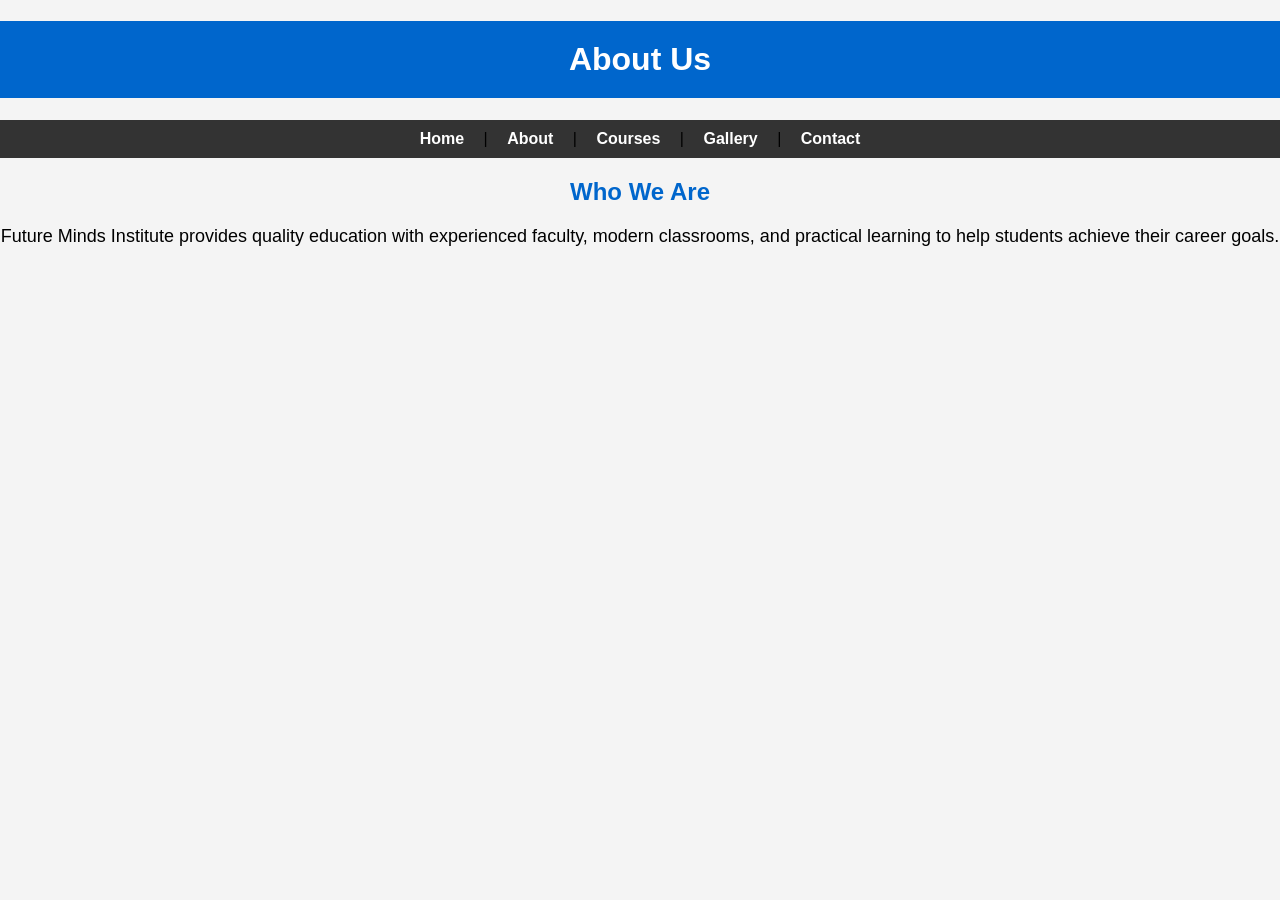
==== about.html @ 3199988d "Add files via upload" ====
<!DOCTYPE html>
<html>
<head>
<title>About - Future Minds Institute</title>
<link rel="stylesheet" href="style.css">
</head>
<body>

<h1>About Us</h1>

<nav>
<a href="index.html">Home</a> |
<a href="about.html">About</a> |
<a href="courses.html">Courses</a> |
<a href="gallery.html">Gallery</a> |
<a href="contact.html">Contact</a>
</nav>

<h2>Who We Are</h2>

<p>
Future Minds Institute provides quality education with experienced faculty, modern classrooms, and practical learning to help students achieve their career goals.
</p>

<script src="script.js"></script>
</body>
</html>
---- style.css ----
body{
    font-family: Arial, sans-serif;
    margin:0;
    padding:0;
    background:#f4f4f4;
}

h1{
    background:#0066cc;
    color:white;
    padding:20px;
    text-align:center;
}

nav{
    background:#333;
    text-align:center;
    padding:10px;
}

nav a{
    color:white;
    text-decoration:none;
    margin:15px;
    font-weight:bold;
}

nav a:hover{
    color:yellow;
}

h2{
    text-align:center;
    color:#0066cc;
}

p{
    text-align:center;
    font-size:18px;
}

button{
    display:block;
    margin:20px auto;
    padding:10px 20px;
    background:#0066cc;
    color:white;
    border:none;
    border-radius:5px;
    cursor:pointer;
}

button:hover{
    background:#004999;
}
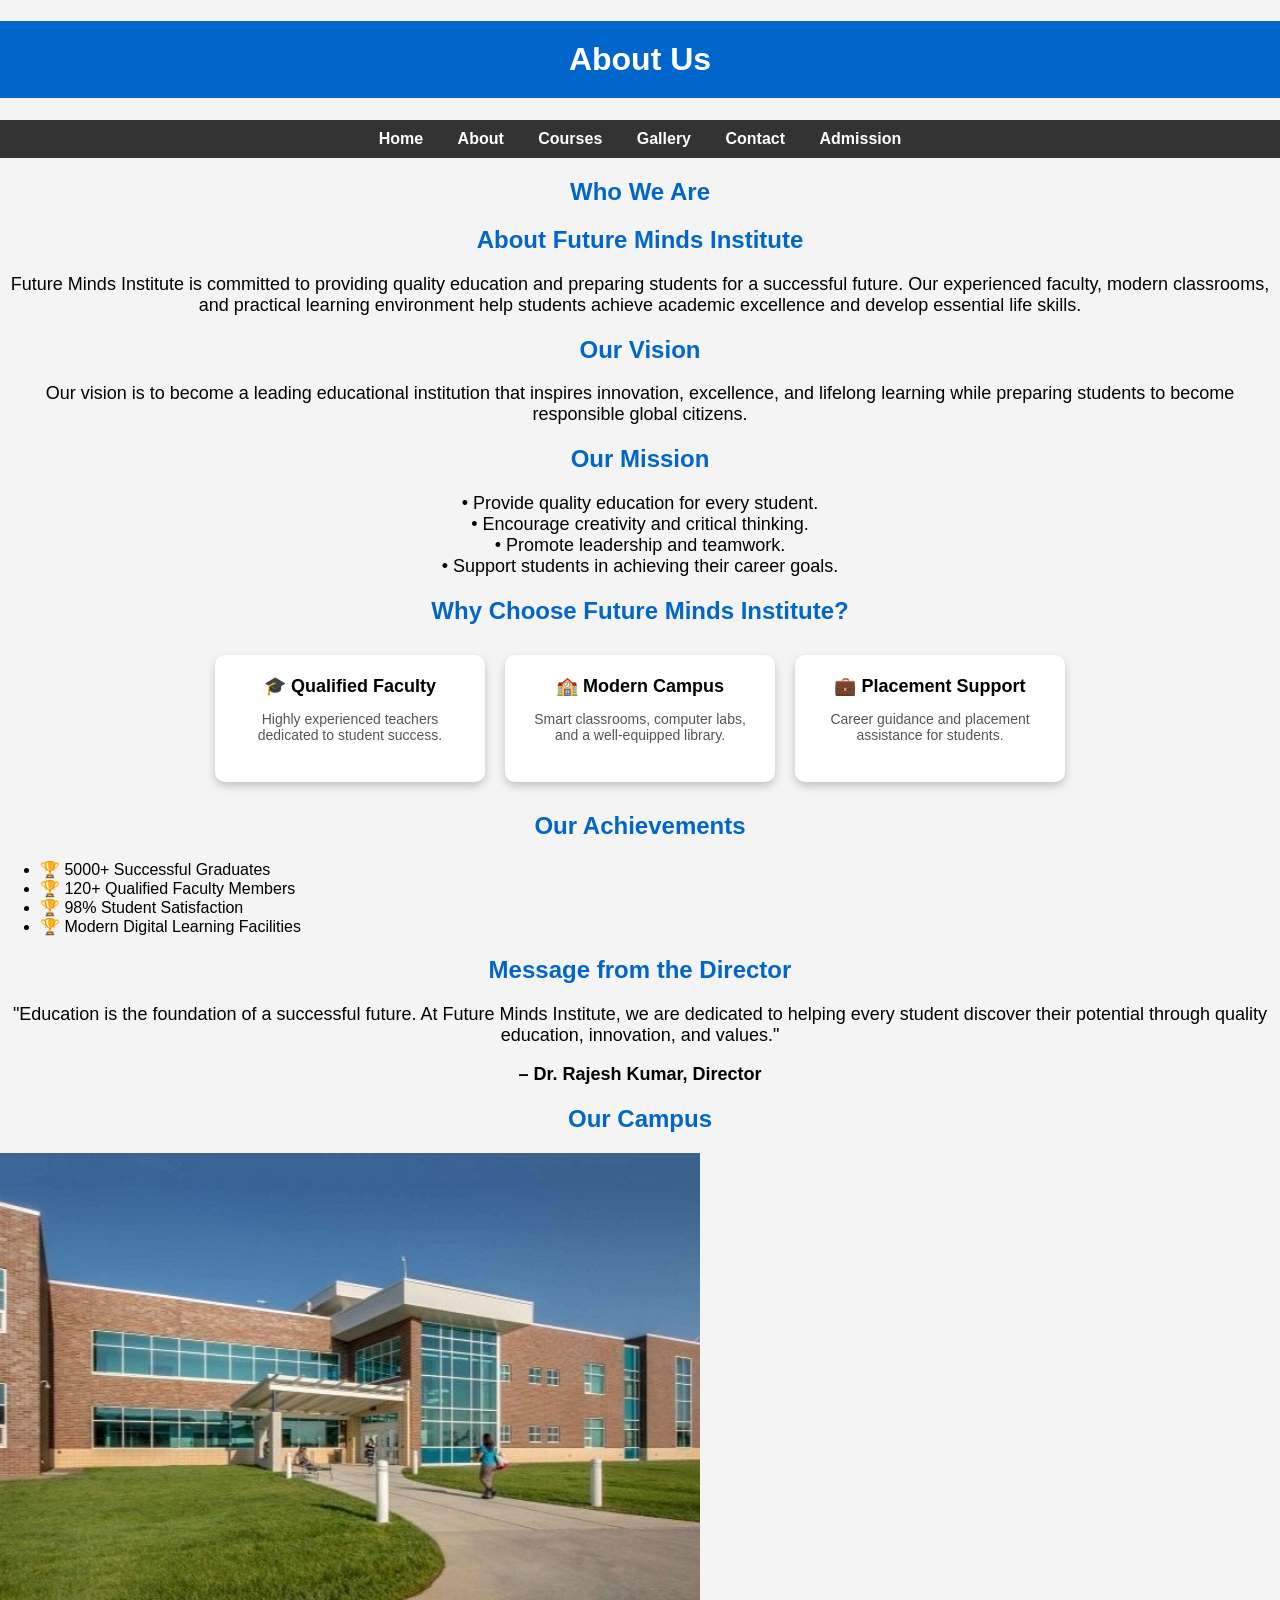
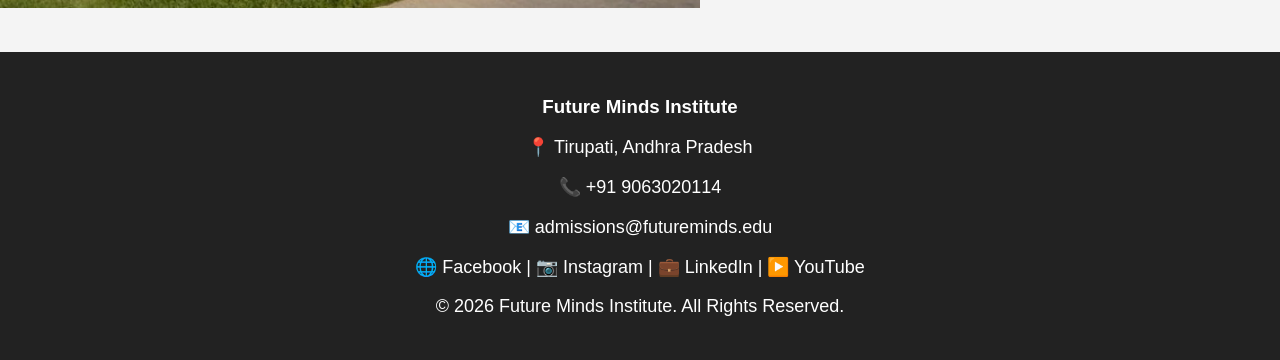
==== commit 965268cd: "Final Educational Website" ====
--- a/about.html
+++ b/about.html
@@ -1,27 +1,96 @@
-<!DOCTYPE html>
-<html>
-<head>
-<title>About - Future Minds Institute</title>
-<link rel="stylesheet" href="style.css">
-</head>
-<body>
-
-<h1>About Us</h1>
-
-<nav>
-<a href="index.html">Home</a> |
-<a href="about.html">About</a> |
-<a href="courses.html">Courses</a> |
-<a href="gallery.html">Gallery</a> |
-<a href="contact.html">Contact</a>
-</nav>
-
-<h2>Who We Are</h2>
-
-<p>
-Future Minds Institute provides quality education with experienced faculty, modern classrooms, and practical learning to help students achieve their career goals.
-</p>
-
-<script src="script.js"></script>
-</body>
+<!DOCTYPE html>
+<html>
+<head>
+<title>About - Future Minds Institute</title>
+<link rel="stylesheet" href="style.css">
+</head>
+<body>
+
+<h1>About Us</h1>
+
+<nav>
+<a href="index.html">Home</a> 
+<a href="about.html">About</a> 
+<a href="courses.html">Courses</a> 
+<a href="gallery.html">Gallery</a> 
+<a href="contact.html">Contact</a>
+<a href="admission.html">Admission</a> 
+</nav>
+
+<h2>Who We Are</h2>
+
+<h2>About Future Minds Institute</h2>
+
+<p>
+Future Minds Institute is committed to providing quality education and preparing students for a successful future. Our experienced faculty, modern classrooms, and practical learning environment help students achieve academic excellence and develop essential life skills.
+</p>
+<h2>Our Vision</h2>
+
+<p>
+Our vision is to become a leading educational institution that inspires innovation, excellence, and lifelong learning while preparing students to become responsible global citizens.
+</p>
+<h2>Our Mission</h2>
+
+<p>
+• Provide quality education for every student.<br>
+• Encourage creativity and critical thinking.<br>
+• Promote leadership and teamwork.<br>
+• Support students in achieving their career goals.
+</p>
+<h2>Why Choose Future Minds Institute?</h2>
+
+<div class="features">
+
+<div class="card">
+<h3>🎓 Qualified Faculty</h3>
+<p>Highly experienced teachers dedicated to student success.</p>
+</div>
+
+<div class="card">
+<h3>🏫 Modern Campus</h3>
+<p>Smart classrooms, computer labs, and a well-equipped library.</p>
+</div>
+
+<div class="card">
+<h3>💼 Placement Support</h3>
+<p>Career guidance and placement assistance for students.</p>
+</div>
+
+</div>
+<h2>Our Achievements</h2>
+
+<ul>
+<li>🏆 5000+ Successful Graduates</li>
+<li>🏆 120+ Qualified Faculty Members</li>
+<li>🏆 98% Student Satisfaction</li>
+<li>🏆 Modern Digital Learning Facilities</li>
+</ul>
+<h2>Message from the Director</h2>
+
+<p>
+"Education is the foundation of a successful future. At Future Minds Institute, we are dedicated to helping every student discover their potential through quality education, innovation, and values."
+</p>
+
+<p><strong>– Dr. Rajesh Kumar, Director</strong></p>
+<h2>Our Campus</h2>
+
+<img src="images/building.jpeg" alt="Campus" width="700">
+<footer>
+<h3>Future Minds Institute</h3>
+
+<p>📍 Tirupati, Andhra Pradesh</p>
+
+<p>📞 +91 9063020114</p>
+
+<p>📧 admissions@futureminds.edu</p>
+
+<p>
+🌐 Facebook | 📷 Instagram | 💼 LinkedIn | ▶️ YouTube
+</p>
+
+<p>© 2026 Future Minds Institute. All Rights Reserved.</p>
+</footer>
+
+<script src="script.js"></script>
+</body>
 </html>
--- a/style.css
+++ b/style.css
@@ -1,55 +1,313 @@
-body{
-    font-family: Arial, sans-serif;
-    margin:0;
-    padding:0;
-    background:#f4f4f4;
-}
-
-h1{
-    background:#0066cc;
-    color:white;
-    padding:20px;
-    text-align:center;
-}
-
-nav{
-    background:#333;
-    text-align:center;
-    padding:10px;
-}
-
-nav a{
-    color:white;
-    text-decoration:none;
-    margin:15px;
-    font-weight:bold;
-}
-
-nav a:hover{
-    color:yellow;
-}
-
-h2{
-    text-align:center;
-    color:#0066cc;
-}
-
-p{
-    text-align:center;
-    font-size:18px;
-}
-
-button{
-    display:block;
-    margin:20px auto;
-    padding:10px 20px;
-    background:#0066cc;
-    color:white;
-    border:none;
-    border-radius:5px;
-    cursor:pointer;
-}
-
-button:hover{
-    background:#004999;
+body{
+    font-family: Arial, sans-serif;
+    margin:0;
+    padding:0;
+    background:#f4f4f4;
+}
+
+h1{
+    background:#0066cc;
+    color:white;
+    padding:20px;
+    text-align:center;
+}
+
+nav{
+    background:#333;
+    text-align:center;
+    padding:10px;
+}
+
+nav a{
+    color:white;
+    text-decoration:none;
+    margin:15px;
+    font-weight:bold;
+}
+
+nav a:hover{
+    color:yellow;
+}
+
+h2{
+    text-align:center;
+    color:#0066cc;
+}
+
+p{
+    text-align:center;
+    font-size:18px;
+}
+
+button{
+    display:block;
+    margin:20px auto;
+    padding:10px 20px;
+    background:#0066cc;
+    color:white;
+    border:none;
+    border-radius:5px;
+    cursor:pointer;
+}
+
+button:hover{
+    background:#004999;
+}
+.features{
+display:flex;
+justify-content:center;
+gap:20px;
+flex-wrap:wrap;
+margin:30px;
+}
+
+.card{
+background:white;
+width:220px;
+padding:20px;
+border-radius:10px;
+box-shadow:0 0 10px gray;
+text-align:center;
+}
+
+.card:hover{
+transform:scale(1.05);
+}
+.stats{
+display:flex;
+justify-content:center;
+gap:25px;
+flex-wrap:wrap;
+margin:40px;
+}
+
+.box{
+background:#0066cc;
+color:white;
+width:180px;
+padding:20px;
+border-radius:10px;
+text-align:center;
+box-shadow:0 0 10px gray;
+}
+
+.box h1{
+margin:0;
+font-size:35px;
+}
+footer{
+background:#222;
+color:white;
+text-align:center;
+padding:25px;
+margin-top:40px;
+}
+#topBtn{
+    position: fixed;
+    bottom: 20px;
+    right: 20px;
+    padding: 15px;
+    border: none;
+    border-radius: 50%;
+    cursor: pointer;
+}
+.hero{
+    background:linear-gradient(rgba(0,0,0,.5),rgba(0,0,0,.5)), url("images/building.jpg");
+    background-size:cover;
+    background-position:center;
+    color:white;
+    text-align:center;
+    padding:120px 20px;
+}
+
+.hero h1{
+    font-size:50px;
+}
+
+.hero p{
+    font-size:22px;
+}
+.hero {
+    background: url("images/hero.jpeg") no-repeat center center/cover;
+    height: 500px;
+    color: white;
+    text-align: center;
+    padding-top: 150px;
+}
+
+.hero h2{
+    font-size:40px;
+}
+
+.hero p{
+    font-size:20px;
+}
+nav{
+    position: sticky;
+    top:0;
+    z-index:1000;
+}
+.card{
+    transition:0.4s;
+}
+
+.card:hover{
+    transform:translateY(-10px);
+    box-shadow:0 10px 20px rgba(0,0,0,0.3);
+}
+
+button:hover{
+    background:#ff9800;
+}
+.logo-container{
+    display:flex;
+    align-items:center;
+    justify-content:center;
+    gap:15px;
+    margin:20px 0;
+}
+
+.logo-container img{
+    width:70px;
+    height:70px;
+    border-radius:50%;
+}
+
+.stats{
+    display: flex;
+    justify-content: space-around;
+    background: #0056b3;
+    color: white;
+    padding: 40px;
+    text-align: center;
+}
+
+.stats h2{
+    font-size: 36px;
+}
+
+.cta{
+    background:#0d6efd;
+    color:white;
+    text-align:center;
+    padding:50px;
+}
+.gallery-container{
+    display: flex;
+    flex-wrap: wrap;
+    justify-content: center;
+    gap: 20px;
+    padding: 20px;
+}
+
+.card{
+    width: 250px;
+    background: white;
+    border-radius: 10px;
+    box-shadow: 0 4px 8px rgba(0,0,0,0.2);
+    text-align: center;
+    overflow: hidden;
+}
+
+.card img{
+    width: 100%;
+    height: 180px;
+    object-fit: cover;
+}
+
+.card h3{
+    margin: 10px 0;
+}
+
+.card p{
+    padding: 0 10px 15px;
+    color: #555;
+}
+.gallery-container{
+    display: grid;
+    grid-template-columns: repeat(2, 1fr);
+    gap: 20px;
+    padding: 20px;
+}
+
+.card{
+    background: white;
+    border-radius: 10px;
+    box-shadow: 0 4px 8px rgba(0,0,0,0.2);
+    text-align: center;
+    padding: 10px;
+}
+
+.card img{
+    width: 100%;
+    height: 220px;
+    object-fit: cover;
+    border-radius: 8px;
+}
+
+.gallery-container{
+    display: grid;
+    grid-template-columns: repeat(4, 1fr);
+    gap: 20px;
+    padding: 20px;
+}
+
+.card{
+    background: white;
+    border-radius: 10px;
+    box-shadow: 0 4px 8px rgba(0,0,0,0.2);
+    text-align: center;
+    padding: 10px;
+}
+
+.card img{
+    width: 100%;
+    height: 180px;
+    object-fit: cover;
+    border-radius: 8px;
+}
+
+.card h3{
+    font-size: 18px;
+    margin: 10px 0;
+}
+
+.card p{
+    font-size: 14px;
+    color: #555;
+}
+.admission-form{
+    width:60%;
+    margin:auto;
+    background:white;
+    padding:30px;
+    border-radius:10px;
+    box-shadow:0 0 10px gray;
+}
+
+.admission-form input,
+.admission-form textarea,
+.admission-form select{
+    width:100%;
+    padding:10px;
+    margin-top:5px;
+    border:1px solid #ccc;
+    border-radius:5px;
+}
+
+.admission-form input[type="radio"]{
+    width:auto;
+}
+
+.admission-form input[type="submit"]{
+    background:#0056b3;
+    color:white;
+    border:none;
+    padding:12px;
+    cursor:pointer;
+    font-size:18px;
+}
+
+.admission-form input[type="submit"]:hover{
+    background:#003d80;
 }
